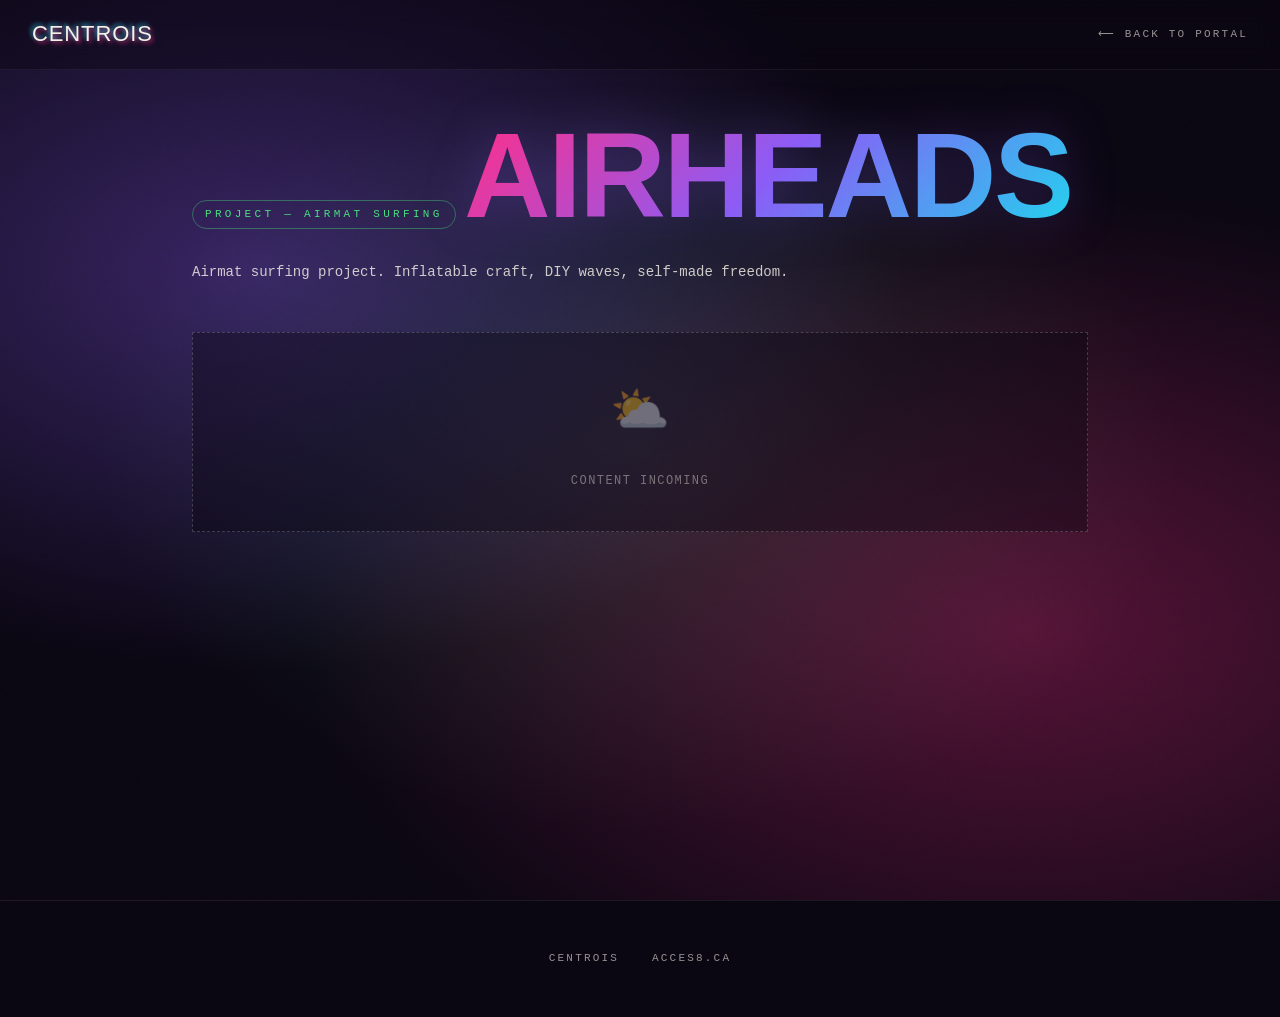
==== centrois/airheads/index.html @ 2158c6d3 "Add /centrois psychedelic portal — hidden portfolio skeleton - 10 pages: portal, airheads, works hub" ====
<!DOCTYPE html>
<html lang="en">
<head>
  <meta charset="UTF-8" />
  <meta name="viewport" content="width=device-width, initial-scale=1.0" />
  <meta name="robots" content="noindex, nofollow" />
  <title>airheads — centrois</title>
  <link rel="stylesheet" href="../assets/portal.css" />
</head>
<body>
  <div id="psy-bg"></div>
  <div id="psy-noise"></div>

  <nav>
    <a href="/centrois/" class="nav-brand">centrois</a>
    <a href="/centrois/" class="nav-back">back to portal</a>
  </nav>

  <div class="page">
    <span class="label">project — airmat surfing</span>
    <h1 class="glitch" data-text="AIRHEADS">AIRHEADS</h1>
    <p>Airmat surfing project. Inflatable craft, DIY waves, self-made freedom.</p>

    <div class="placeholder">
      <div class="glyph">⛅</div>
      <p>content incoming</p>
    </div>
  </div>

  <footer>
    <a href="/centrois/">centrois</a>
    <a href="/">acces8.ca</a>
  </footer>
</body>
</html>
---- centrois/assets/portal.css ----
/* ═══════════════════════════════════════════════
   CENTROIS — psychedelic portal stylesheet
   Shared by all /centrois pages.
   ── chromatic aberration, gradient noise, glitch
   ═══════════════════════════════════════════════ */

*, *::before, *::after {
  box-sizing: border-box;
  margin: 0;
  padding: 0;
}

:root {
  --void:    #0a0612;
  --plasma:  #ff2e88;
  --aura:    #8b5cf6;
  --moss:    #4ade80;
  --solar:   #fbbf24;
  --ice:     #22d3ee;
  --paper:   #f5f0e8;
  --mono: 'Courier New', monospace;
  --display: 'Impact', 'Arial Black', sans-serif;
}

html { scroll-behavior: smooth; }

body {
  background: var(--void);
  color: var(--paper);
  font-family: var(--mono);
  font-size: 14px;
  line-height: 1.7;
  overflow-x: hidden;
  min-height: 100vh;
  position: relative;
}

/* ── ANIMATED CHROMATIC BACKGROUND ── */
#psy-bg {
  position: fixed;
  inset: 0;
  z-index: -2;
  background:
    radial-gradient(ellipse at 20% 30%, rgba(139, 92, 246, 0.35) 0%, transparent 45%),
    radial-gradient(ellipse at 80% 70%, rgba(255, 46, 136, 0.30) 0%, transparent 50%),
    radial-gradient(ellipse at 50% 50%, rgba(74, 222, 128, 0.15) 0%, transparent 60%),
    var(--void);
  filter: blur(0px);
  animation: bg-breathe 18s ease-in-out infinite;
}

#psy-noise {
  position: fixed;
  inset: 0;
  z-index: -1;
  opacity: 0.08;
  pointer-events: none;
  background-image: url("data:image/svg+xml,%3Csvg viewBox='0 0 200 200' xmlns='http://www.w3.org/2000/svg'%3E%3Cfilter id='n'%3E%3CfeTurbulence type='fractalNoise' baseFrequency='0.85' numOctaves='3' /%3E%3C/filter%3E%3Crect width='100%25' height='100%25' filter='url(%23n)' /%3E%3C/svg%3E");
  mix-blend-mode: overlay;
}

@keyframes bg-breathe {
  0%, 100% { filter: hue-rotate(0deg) blur(0px); }
  33%      { filter: hue-rotate(90deg) blur(8px); }
  66%      { filter: hue-rotate(240deg) blur(4px); }
}

/* ── NAV ── */
nav {
  position: fixed;
  top: 0; left: 0; right: 0;
  height: 70px;
  display: flex;
  align-items: center;
  justify-content: space-between;
  padding: 0 32px;
  z-index: 100;
  background: rgba(10, 6, 18, 0.4);
  backdrop-filter: blur(12px);
  border-bottom: 1px solid rgba(245, 240, 232, 0.06);
}

.nav-brand {
  font-family: var(--display);
  font-size: 22px;
  letter-spacing: 0.04em;
  text-transform: uppercase;
  text-decoration: none;
  color: var(--paper);
  position: relative;
}
.nav-brand::before {
  content: 'centrois';
  position: absolute;
  left: 2px; top: 2px;
  color: var(--plasma);
  z-index: -1;
  opacity: 0.7;
  filter: blur(2px);
}
.nav-brand::after {
  content: 'centrois';
  position: absolute;
  left: -2px; top: -2px;
  color: var(--ice);
  z-index: -1;
  opacity: 0.7;
  filter: blur(2px);
}

.nav-back {
  font-family: var(--mono);
  font-size: 11px;
  letter-spacing: 0.2em;
  text-transform: uppercase;
  color: var(--paper);
  opacity: 0.6;
  text-decoration: none;
  transition: opacity 0.3s;
}
.nav-back:hover { opacity: 1; }
.nav-back::before { content: '⟵ '; }

/* ── PAGE CONTAINER ── */
.page {
  padding: 120px 32px 80px;
  max-width: 960px;
  margin: 0 auto;
  min-height: 100vh;
}

/* ── TYPOGRAPHY ── */
h1 {
  font-family: var(--display);
  font-size: clamp(48px, 10vw, 120px);
  line-height: 0.92;
  letter-spacing: -0.02em;
  text-transform: uppercase;
  margin-bottom: 24px;
  position: relative;
  background: linear-gradient(135deg, var(--plasma) 0%, var(--aura) 50%, var(--ice) 100%);
  -webkit-background-clip: text;
  background-clip: text;
  color: transparent;
  filter: drop-shadow(0 0 24px rgba(139, 92, 246, 0.3));
}

h2 {
  font-family: var(--display);
  font-size: clamp(28px, 5vw, 48px);
  letter-spacing: -0.01em;
  text-transform: uppercase;
  margin-bottom: 20px;
  color: var(--paper);
}

h3 {
  font-family: var(--mono);
  font-size: 13px;
  letter-spacing: 0.2em;
  text-transform: uppercase;
  color: var(--solar);
  margin-bottom: 16px;
}

p {
  font-size: 14px;
  color: rgba(245, 240, 232, 0.82);
  margin-bottom: 16px;
  max-width: 640px;
}

.label {
  font-size: 11px;
  letter-spacing: 0.3em;
  text-transform: uppercase;
  color: var(--moss);
  margin-bottom: 32px;
  display: inline-block;
  padding: 4px 12px;
  border: 1px solid rgba(74, 222, 128, 0.4);
  border-radius: 999px;
}

/* ── LINKS ── */
a {
  color: var(--ice);
  text-decoration: none;
  border-bottom: 1px solid transparent;
  transition: border-color 0.2s, color 0.2s;
}
a:hover {
  color: var(--plasma);
  border-bottom-color: var(--plasma);
}

/* ── PORTAL CARD GRID (landing) ── */
.portal-grid {
  display: grid;
  grid-template-columns: repeat(auto-fit, minmax(260px, 1fr));
  gap: 24px;
  margin-top: 60px;
}

.portal-card {
  position: relative;
  padding: 32px 24px;
  border: 1px solid rgba(245, 240, 232, 0.1);
  background: rgba(10, 6, 18, 0.5);
  backdrop-filter: blur(8px);
  text-decoration: none;
  color: var(--paper);
  transition: transform 0.4s cubic-bezier(0.2, 0.9, 0.3, 1.2), border-color 0.3s;
  overflow: hidden;
  cursor: pointer;
}
.portal-card::before {
  content: '';
  position: absolute;
  inset: 0;
  background: linear-gradient(135deg, transparent 40%, rgba(255, 46, 136, 0.12) 100%);
  opacity: 0;
  transition: opacity 0.4s;
}
.portal-card:hover {
  transform: translateY(-4px) scale(1.02);
  border-color: var(--plasma);
}
.portal-card:hover::before { opacity: 1; }

.portal-card h2 {
  position: relative;
  z-index: 1;
  margin-bottom: 8px;
}
.portal-card p {
  position: relative;
  z-index: 1;
  margin-bottom: 0;
  font-size: 12px;
  opacity: 0.7;
}
.portal-card .arrow {
  position: absolute;
  bottom: 20px;
  right: 20px;
  font-size: 18px;
  opacity: 0;
  transition: opacity 0.3s, transform 0.3s;
}
.portal-card:hover .arrow {
  opacity: 1;
  transform: translateX(4px);
}

/* ── PLACEHOLDER BLOCK ── */
.placeholder {
  margin-top: 48px;
  padding: 40px;
  border: 1px dashed rgba(245, 240, 232, 0.2);
  background: rgba(10, 6, 18, 0.4);
  text-align: center;
}
.placeholder .glyph {
  font-size: 48px;
  opacity: 0.4;
  margin-bottom: 16px;
  animation: glyph-pulse 3s ease-in-out infinite;
}
.placeholder p {
  margin: 0 auto;
  text-align: center;
  opacity: 0.5;
  font-size: 12px;
  letter-spacing: 0.12em;
  text-transform: uppercase;
}
@keyframes glyph-pulse {
  0%, 100% { opacity: 0.2; transform: scale(1); }
  50%      { opacity: 0.6; transform: scale(1.08); }
}

/* ── FOOTER ── */
footer {
  padding: 48px 32px;
  border-top: 1px solid rgba(245, 240, 232, 0.08);
  text-align: center;
  font-size: 11px;
  letter-spacing: 0.2em;
  text-transform: uppercase;
  color: rgba(245, 240, 232, 0.4);
}
footer a {
  display: inline-block;
  margin: 0 12px;
  color: rgba(245, 240, 232, 0.6);
}
footer a:hover { color: var(--paper); }

/* ── GLITCH (hover on h1) ── */
.glitch {
  position: relative;
  display: inline-block;
}
.glitch::before, .glitch::after {
  content: attr(data-text);
  position: absolute;
  left: 0; top: 0;
  width: 100%;
  height: 100%;
  opacity: 0;
  transition: opacity 0.1s;
}
.glitch:hover::before {
  opacity: 0.8;
  color: var(--plasma);
  transform: translate(-2px, 1px);
  filter: blur(1px);
}
.glitch:hover::after {
  opacity: 0.8;
  color: var(--ice);
  transform: translate(2px, -1px);
  filter: blur(1px);
}

/* ── MOBILE ── */
@media (max-width: 768px) {
  nav { padding: 0 20px; }
  .page { padding: 100px 20px 60px; }
  .portal-grid { grid-template-columns: 1fr; }
}
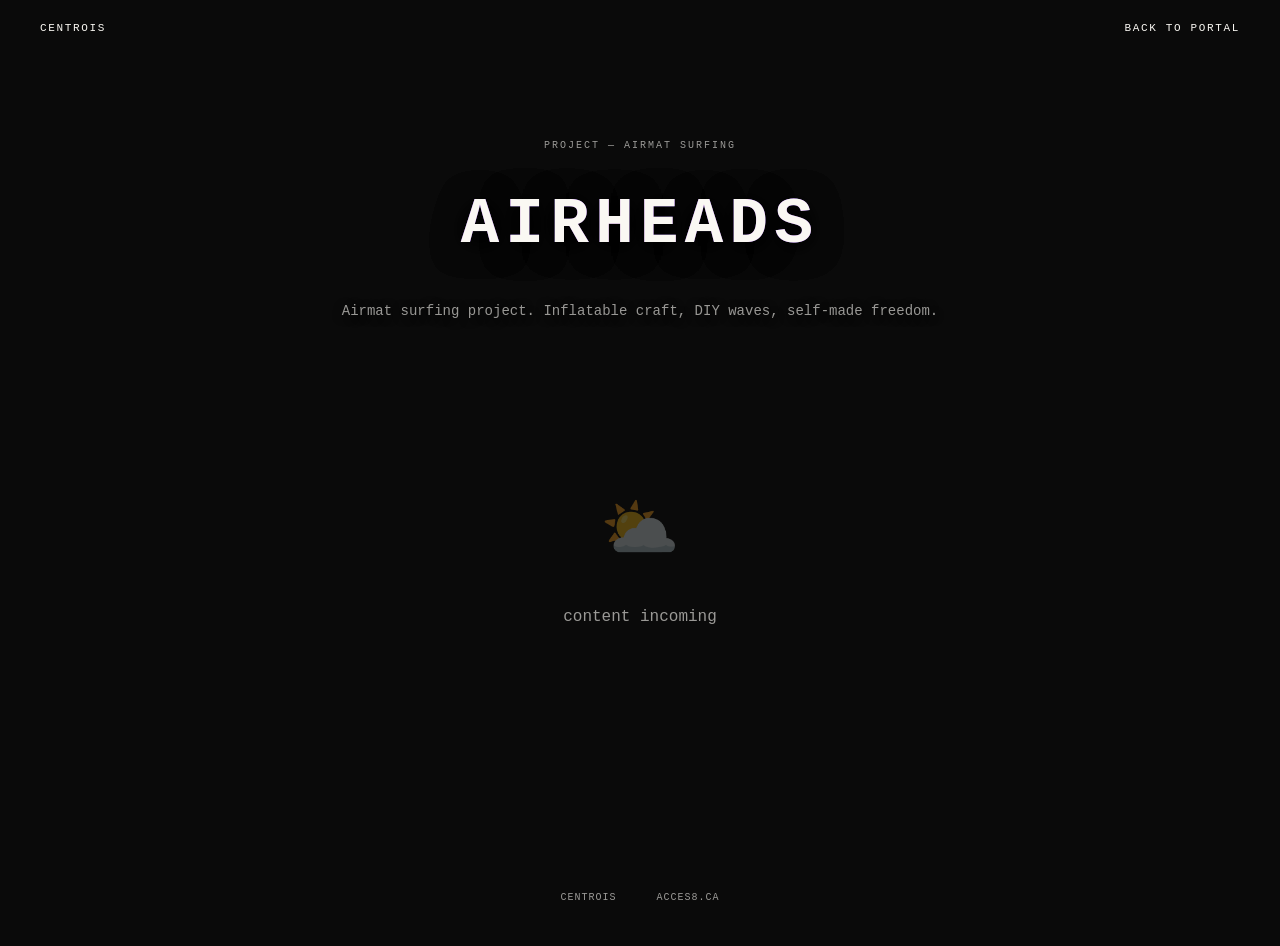
==== commit 0b8079f1: "Fix portal cards disappearing — remove external noise overlay, clean layering - Removed grainy-gradi" ====
--- a/centrois/airheads/index.html
+++ b/centrois/airheads/index.html
@@ -8,8 +8,8 @@
   <link rel="stylesheet" href="../assets/portal.css" />
 </head>
 <body>
-  <div id="psy-bg"></div>
-  <div id="psy-noise"></div>
+  
+  
 
   <nav>
     <a href="/centrois/" class="nav-brand">centrois</a>
--- a/centrois/assets/portal.css
+++ b/centrois/assets/portal.css
@@ -1,332 +1,239 @@
-/* ═══════════════════════════════════════════════
-   CENTROIS — psychedelic portal stylesheet
-   Shared by all /centrois pages.
-   ── chromatic aberration, gradient noise, glitch
-   ═══════════════════════════════════════════════ */
-
-*, *::before, *::after {
-  box-sizing: border-box;
-  margin: 0;
-  padding: 0;
-}
+/*
+  Centrois Portal CSS — Psychedelic/Dark Mode
+  Base style for the hidden art portal
+*/
 
 :root {
-  --void:    #0a0612;
-  --plasma:  #ff2e88;
-  --aura:    #8b5cf6;
-  --moss:    #4ade80;
-  --solar:   #fbbf24;
-  --ice:     #22d3ee;
-  --paper:   #f5f0e8;
-  --mono: 'Courier New', monospace;
-  --display: 'Impact', 'Arial Black', sans-serif;
-}
-
-html { scroll-behavior: smooth; }
+  --bg: #0a0a0a;
+  --fg: #faf8f3;
+  --accent: #ff00ff;
+  --accent-alt: #00ffff;
+  --dim: rgba(250, 248, 243, 0.6);
+  --mono: 'PT Mono', monospace;
+}
+
+* { margin: 0; padding: 0; box-sizing: border-box; }
 
 body {
-  background: var(--void);
-  color: var(--paper);
+  background: var(--bg);
+  color: var(--fg);
   font-family: var(--mono);
-  font-size: 14px;
-  line-height: 1.7;
   overflow-x: hidden;
-  min-height: 100vh;
-  position: relative;
-}
-
-/* ── ANIMATED CHROMATIC BACKGROUND ── */
-#psy-bg {
+  line-height: 1.6;
+}
+
+/* ── Hero Background Image (full viewport, behind everything) ── */
+.hero-bg {
   position: fixed;
   inset: 0;
-  z-index: -2;
-  background:
-    radial-gradient(ellipse at 20% 30%, rgba(139, 92, 246, 0.35) 0%, transparent 45%),
-    radial-gradient(ellipse at 80% 70%, rgba(255, 46, 136, 0.30) 0%, transparent 50%),
-    radial-gradient(ellipse at 50% 50%, rgba(74, 222, 128, 0.15) 0%, transparent 60%),
-    var(--void);
-  filter: blur(0px);
-  animation: bg-breathe 18s ease-in-out infinite;
-}
-
-#psy-noise {
-  position: fixed;
-  inset: 0;
-  z-index: -1;
-  opacity: 0.08;
+  z-index: 0;
+  overflow: hidden;
   pointer-events: none;
-  background-image: url("data:image/svg+xml,%3Csvg viewBox='0 0 200 200' xmlns='http://www.w3.org/2000/svg'%3E%3Cfilter id='n'%3E%3CfeTurbulence type='fractalNoise' baseFrequency='0.85' numOctaves='3' /%3E%3C/filter%3E%3Crect width='100%25' height='100%25' filter='url(%23n)' /%3E%3C/svg%3E");
-  mix-blend-mode: overlay;
-}
-
-@keyframes bg-breathe {
-  0%, 100% { filter: hue-rotate(0deg) blur(0px); }
-  33%      { filter: hue-rotate(90deg) blur(8px); }
-  66%      { filter: hue-rotate(240deg) blur(4px); }
-}
-
-/* ── NAV ── */
-nav {
-  position: fixed;
-  top: 0; left: 0; right: 0;
-  height: 70px;
-  display: flex;
-  align-items: center;
-  justify-content: space-between;
-  padding: 0 32px;
-  z-index: 100;
-  background: rgba(10, 6, 18, 0.4);
-  backdrop-filter: blur(12px);
-  border-bottom: 1px solid rgba(245, 240, 232, 0.06);
-}
-
-.nav-brand {
-  font-family: var(--display);
-  font-size: 22px;
-  letter-spacing: 0.04em;
-  text-transform: uppercase;
-  text-decoration: none;
-  color: var(--paper);
-  position: relative;
-}
-.nav-brand::before {
-  content: 'centrois';
-  position: absolute;
-  left: 2px; top: 2px;
-  color: var(--plasma);
-  z-index: -1;
-  opacity: 0.7;
-  filter: blur(2px);
-}
-.nav-brand::after {
-  content: 'centrois';
-  position: absolute;
-  left: -2px; top: -2px;
-  color: var(--ice);
-  z-index: -1;
-  opacity: 0.7;
-  filter: blur(2px);
-}
-
-.nav-back {
-  font-family: var(--mono);
-  font-size: 11px;
-  letter-spacing: 0.2em;
-  text-transform: uppercase;
-  color: var(--paper);
-  opacity: 0.6;
-  text-decoration: none;
-  transition: opacity 0.3s;
-}
-.nav-back:hover { opacity: 1; }
-.nav-back::before { content: '⟵ '; }
-
-/* ── PAGE CONTAINER ── */
-.page {
-  padding: 120px 32px 80px;
-  max-width: 960px;
-  margin: 0 auto;
-  min-height: 100vh;
-}
-
-/* ── TYPOGRAPHY ── */
-h1 {
-  font-family: var(--display);
-  font-size: clamp(48px, 10vw, 120px);
-  line-height: 0.92;
-  letter-spacing: -0.02em;
-  text-transform: uppercase;
-  margin-bottom: 24px;
-  position: relative;
-  background: linear-gradient(135deg, var(--plasma) 0%, var(--aura) 50%, var(--ice) 100%);
-  -webkit-background-clip: text;
-  background-clip: text;
-  color: transparent;
-  filter: drop-shadow(0 0 24px rgba(139, 92, 246, 0.3));
-}
-
-h2 {
-  font-family: var(--display);
-  font-size: clamp(28px, 5vw, 48px);
-  letter-spacing: -0.01em;
-  text-transform: uppercase;
-  margin-bottom: 20px;
-  color: var(--paper);
-}
-
-h3 {
-  font-family: var(--mono);
-  font-size: 13px;
-  letter-spacing: 0.2em;
-  text-transform: uppercase;
-  color: var(--solar);
-  margin-bottom: 16px;
-}
-
-p {
-  font-size: 14px;
-  color: rgba(245, 240, 232, 0.82);
-  margin-bottom: 16px;
-  max-width: 640px;
-}
-
-.label {
-  font-size: 11px;
-  letter-spacing: 0.3em;
-  text-transform: uppercase;
-  color: var(--moss);
-  margin-bottom: 32px;
-  display: inline-block;
-  padding: 4px 12px;
-  border: 1px solid rgba(74, 222, 128, 0.4);
-  border-radius: 999px;
-}
-
-/* ── LINKS ── */
-a {
-  color: var(--ice);
-  text-decoration: none;
-  border-bottom: 1px solid transparent;
-  transition: border-color 0.2s, color 0.2s;
-}
-a:hover {
-  color: var(--plasma);
-  border-bottom-color: var(--plasma);
-}
-
-/* ── PORTAL CARD GRID (landing) ── */
-.portal-grid {
-  display: grid;
-  grid-template-columns: repeat(auto-fit, minmax(260px, 1fr));
-  gap: 24px;
-  margin-top: 60px;
-}
-
-.portal-card {
-  position: relative;
-  padding: 32px 24px;
-  border: 1px solid rgba(245, 240, 232, 0.1);
-  background: rgba(10, 6, 18, 0.5);
-  backdrop-filter: blur(8px);
-  text-decoration: none;
-  color: var(--paper);
-  transition: transform 0.4s cubic-bezier(0.2, 0.9, 0.3, 1.2), border-color 0.3s;
-  overflow: hidden;
-  cursor: pointer;
-}
-.portal-card::before {
+}
+
+.hero-bg img {
+  width: 100%;
+  height: 100%;
+  object-fit: cover;
+  object-position: center;
+  display: block;
+  filter: brightness(0.5) saturate(0.85) contrast(1.1);
+}
+
+/* Dark overlay on top of image for text readability */
+.hero-bg::after {
   content: '';
   position: absolute;
   inset: 0;
-  background: linear-gradient(135deg, transparent 40%, rgba(255, 46, 136, 0.12) 100%);
-  opacity: 0;
-  transition: opacity 0.4s;
-}
-.portal-card:hover {
-  transform: translateY(-4px) scale(1.02);
-  border-color: var(--plasma);
-}
-.portal-card:hover::before { opacity: 1; }
-
-.portal-card h2 {
-  position: relative;
-  z-index: 1;
-  margin-bottom: 8px;
-}
-.portal-card p {
-  position: relative;
-  z-index: 1;
-  margin-bottom: 0;
-  font-size: 12px;
-  opacity: 0.7;
-}
-.portal-card .arrow {
-  position: absolute;
-  bottom: 20px;
-  right: 20px;
-  font-size: 18px;
-  opacity: 0;
-  transition: opacity 0.3s, transform 0.3s;
-}
-.portal-card:hover .arrow {
-  opacity: 1;
-  transform: translateX(4px);
-}
-
-/* ── PLACEHOLDER BLOCK ── */
-.placeholder {
-  margin-top: 48px;
-  padding: 40px;
-  border: 1px dashed rgba(245, 240, 232, 0.2);
-  background: rgba(10, 6, 18, 0.4);
+  background: linear-gradient(to bottom, rgba(0,0,0,0.4) 0%, rgba(0,0,0,0.6) 100%);
+  pointer-events: none;
+}
+
+/* ── Nav ── */
+nav {
+  position: relative;
+  z-index: 10;
+  display: flex;
+  justify-content: space-between;
+  padding: 20px 40px;
+  font-size: 11px;
+  letter-spacing: 0.15em;
+  text-transform: uppercase;
+}
+
+nav a {
+  color: var(--fg);
+  text-decoration: none;
+  transition: opacity 0.3s;
+}
+
+nav a:hover { opacity: 0.6; }
+
+/* ── Page Layout ── */
+.page {
+  position: relative;
+  z-index: 10;
+  max-width: 900px;
+  margin: 0 auto;
+  padding: 80px 40px 120px;
   text-align: center;
-}
-.placeholder .glyph {
-  font-size: 48px;
-  opacity: 0.4;
-  margin-bottom: 16px;
-  animation: glyph-pulse 3s ease-in-out infinite;
-}
-.placeholder p {
-  margin: 0 auto;
-  text-align: center;
-  opacity: 0.5;
-  font-size: 12px;
-  letter-spacing: 0.12em;
-  text-transform: uppercase;
-}
-@keyframes glyph-pulse {
-  0%, 100% { opacity: 0.2; transform: scale(1); }
-  50%      { opacity: 0.6; transform: scale(1.08); }
-}
-
-/* ── FOOTER ── */
-footer {
-  padding: 48px 32px;
-  border-top: 1px solid rgba(245, 240, 232, 0.08);
-  text-align: center;
-  font-size: 11px;
+  min-height: 70vh;
+  display: flex;
+  flex-direction: column;
+  justify-content: center;
+}
+
+.label {
+  display: block;
+  font-size: 10px;
   letter-spacing: 0.2em;
   text-transform: uppercase;
-  color: rgba(245, 240, 232, 0.4);
-}
-footer a {
-  display: inline-block;
-  margin: 0 12px;
-  color: rgba(245, 240, 232, 0.6);
-}
-footer a:hover { color: var(--paper); }
-
-/* ── GLITCH (hover on h1) ── */
+  color: var(--dim);
+  margin-bottom: 20px;
+}
+
+h1 {
+  font-size: 64px;
+  letter-spacing: 0.1em;
+  text-transform: uppercase;
+  margin-bottom: 24px;
+  position: relative;
+  text-shadow: 0 4px 30px rgba(0,0,0,0.8);
+}
+
+.page > p {
+  font-size: 14px;
+  color: var(--dim);
+  max-width: 600px;
+  margin: 0 auto 60px;
+  text-shadow: 0 2px 10px rgba(0,0,0,0.8);
+}
+
+/* ── Glitch Effect ── */
 .glitch {
   position: relative;
-  display: inline-block;
-}
+  color: var(--fg);
+}
+
 .glitch::before, .glitch::after {
   content: attr(data-text);
   position: absolute;
-  left: 0; top: 0;
-  width: 100%;
-  height: 100%;
-  opacity: 0;
-  transition: opacity 0.1s;
-}
-.glitch:hover::before {
+  top: 0; left: 0; width: 100%; height: 100%;
   opacity: 0.8;
-  color: var(--plasma);
-  transform: translate(-2px, 1px);
-  filter: blur(1px);
-}
-.glitch:hover::after {
-  opacity: 0.8;
-  color: var(--ice);
-  transform: translate(2px, -1px);
-  filter: blur(1px);
-}
-
-/* ── MOBILE ── */
+}
+
+.glitch::before {
+  color: var(--accent);
+  z-index: -1;
+  animation: glitch 0.3s cubic-bezier(.25, .46, 4, .98) infinite;
+}
+
+.glitch::after {
+  color: var(--accent-alt);
+  z-index: -2;
+  animation: glitch 0.3s cubic-bezier(.25, .46, 4, .98) infinite reverse;
+}
+
+@keyframes glitch {
+  0% { transform: translate(0); }
+  20% { transform: translate(-2px, 2px); }
+  40% { transform: translate(-2px, -2px); }
+  60% { transform: translate(2px, 2px); }
+  80% { transform: translate(2px, -2px); }
+  100% { transform: translate(0); }
+}
+
+/* ── Portal Grid ── */
+.portal-grid {
+  display: grid;
+  grid-template-columns: repeat(auto-fit, minmax(250px, 1fr));
+  gap: 20px;
+  margin-top: 40px;
+}
+
+.portal-card {
+  background: rgba(0, 0, 0, 0.5);
+  backdrop-filter: blur(10px);
+  -webkit-backdrop-filter: blur(10px);
+  border: 1px solid rgba(250, 248, 243, 0.15);
+  padding: 40px;
+  text-decoration: none;
+  color: var(--fg);
+  transition: all 0.4s cubic-bezier(0.175, 0.885, 0.32, 1.275);
+  display: flex;
+  flex-direction: column;
+  align-items: center;
+  text-align: center;
+}
+
+.portal-card:hover {
+  background: rgba(0, 0, 0, 0.7);
+  border-color: var(--accent);
+  transform: translateY(-10px);
+  box-shadow: 0 20px 40px rgba(0,0,0,0.6);
+}
+
+.portal-card h2 {
+  font-size: 18px;
+  text-transform: uppercase;
+  letter-spacing: 0.1em;
+  margin-bottom: 10px;
+}
+
+.portal-card p {
+  font-size: 12px;
+  color: var(--dim);
+  margin-bottom: 20px;
+}
+
+.arrow {
+  font-size: 20px;
+  transition: transform 0.3s;
+}
+
+.portal-card:hover .arrow {
+  transform: translateX(10px);
+}
+
+/* ── Placeholders ── */
+.placeholder {
+  display: flex;
+  flex-direction: column;
+  align-items: center;
+  justify-content: center;
+  padding: 100px 0;
+  color: var(--dim);
+}
+
+.glyph {
+  font-size: 64px;
+  margin-bottom: 20px;
+  opacity: 0.5;
+}
+
+/* ── Footer ── */
+footer {
+  position: relative;
+  z-index: 10;
+  padding: 40px;
+  display: flex;
+  justify-content: center;
+  gap: 40px;
+  font-size: 10px;
+  letter-spacing: 0.1em;
+  text-transform: uppercase;
+  color: var(--dim);
+}
+
+footer a {
+  color: inherit;
+  text-decoration: none;
+}
+
+footer a:hover { color: var(--fg); }
+
 @media (max-width: 768px) {
-  nav { padding: 0 20px; }
-  .page { padding: 100px 20px 60px; }
+  h1 { font-size: 42px; }
   .portal-grid { grid-template-columns: 1fr; }
+  .page { padding: 60px 24px 80px; }
 }
